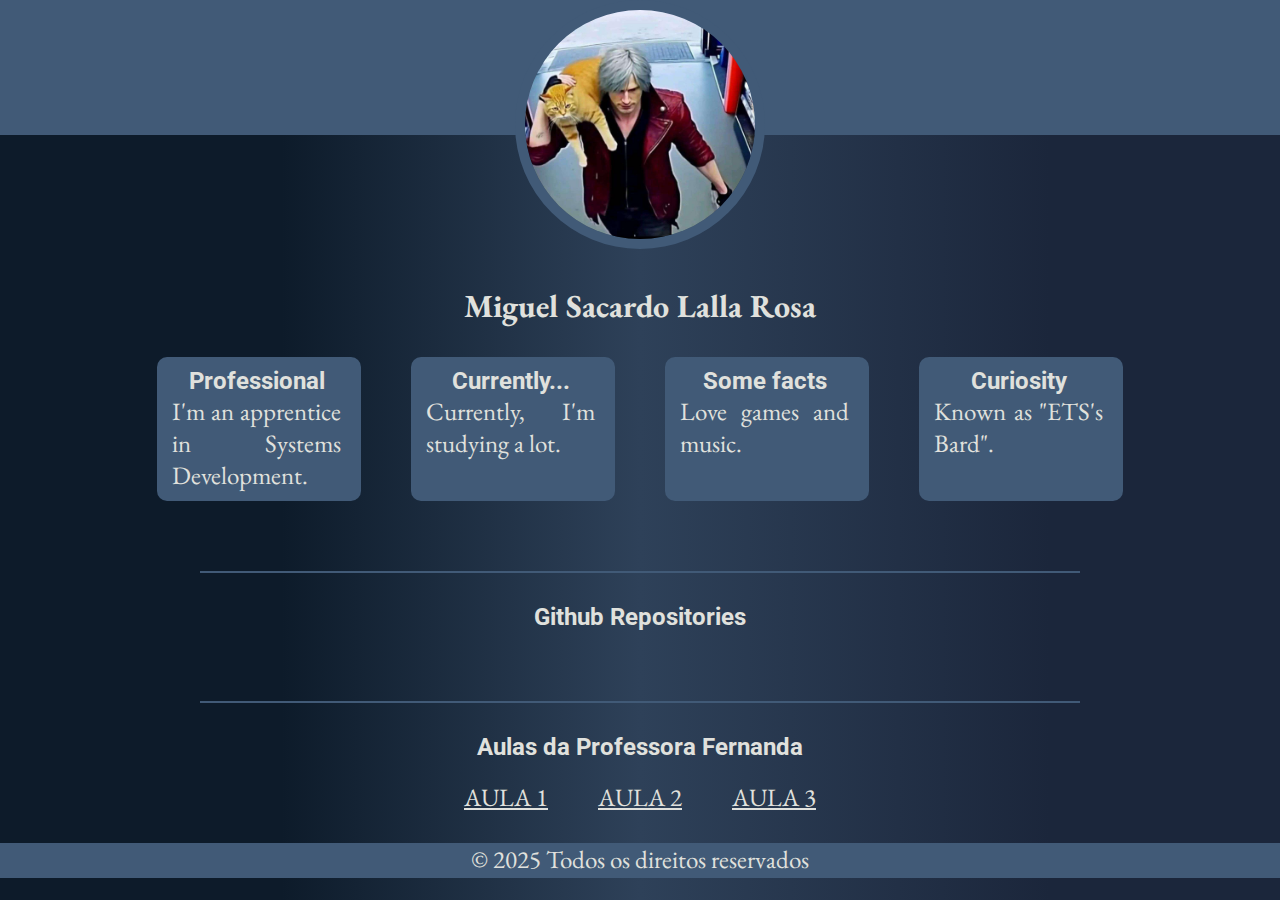
==== index.html @ 4fe7d54e "first commit" ====
<!DOCTYPE html>
<html lang="en">
  <head>
    <meta charset="UTF-8" />
    <meta name="viewport" content="width=device-width, initial-scale=1.0" />
    <title>Portfolio Miguel</title>

    <!-- Importing CSS -->
    <link rel="stylesheet" href="./styles/style.css" />

    <!-- Importing google fonts - UBUNTU-->
    <link rel="preconnect" href="https://fonts.googleapis.com" />
    <link rel="preconnect" href="https://fonts.gstatic.com" crossorigin />
    <link
      href="https://fonts.googleapis.com/css2?family=EB+Garamond:ital,wght@0,400..800;1,400..800&family=Roboto:ital,wght@0,100;0,300;0,400;0,500;0,700;0,900;1,100;1,300;1,400;1,500;1,700;1,900&family=Ubuntu:ital,wght@0,300;0,400;0,500;0,700;1,300;1,400;1,500;1,700&display=swap"
      rel="stylesheet"
    />

    <!-- Importing google fonts - Roboto -->
    <link rel="preconnect" href="https://fonts.googleapis.com" />
    <link rel="preconnect" href="https://fonts.gstatic.com" crossorigin />
    <link
      href="https://fonts.googleapis.com/css2?family=EB+Garamond:ital,wght@0,400..800;1,400..800&family=Roboto:ital,wght@0,100;0,300;0,400;0,500;0,700;0,900;1,100;1,300;1,400;1,500;1,700;1,900&family=Ubuntu:ital,wght@0,300;0,400;0,500;0,700;1,300;1,400;1,500;1,700&display=swap"
      rel="stylesheet"
    />
  </head>
  <body>
    <header id="header">
      <!-- it will contain some profile information -->
      <div class="header-informations">
        <div class="circle-picture">
          <img src="./imgs/profile_picture.jpeg" alt="profile picture" />
        </div>
      </div>

      <!-- profile name -->
      <h1>Miguel Sacardo Lalla Rosa</h1>
    </header>
    <!-- end header -->

    <main id="main">
      <section class="bio">
        <div class="container">
          <div class="informations">
            <div>
              <h2>Professional</h2>
              <p>I'm an apprentice in Systems Development.</p>
            </div>

            <div>
              <h2>Currently...</h2>
              <p>Currently, I'm studying a lot.</p>
            </div>

            <div>
              <h2>Some facts</h2>
              <p>Love games and music.</p>
            </div>

            <div>
              <h2>Curiosity</h2>
              <p>Known as "ETS's Bard".</p>
            </div>
          </div>
        </div>
        <!--end container-->
      </section>
      <!--end section-->

      <div class="separator"></div>

      <!--All information here is obtained from JavaScript-->
      <section class="github-repositories">
        <div class="container">
          <h2>Github Repositories</h2>
          <div id="list"></div>
        </div>
        <!-- end div container -->
      </section>

      <div class="separator"></div>

      <section class="frontend-exercises">
        <div class="container">
          <h2>Aulas da Professora Fernanda</h2>

          <div class="classes">
            <p><a href="aula1.html">AULA 1</a></p>
            <p><a href="aula2.html">AULA 2</a></p>
            <p><a href="aula3.html">AULA 3</a></p>
          </div>
        </div>
      </section>
    </main>
    <!-- end main -->

    <footer id="footer">
        <div class="footer-site">
            <div class="container">
                <p>&copy; 2025 Todos os direitos reservados </p>
            </div>
        </div>
    </footer>
    <!-- end footer -->

    <!-- Calling the js script -->
    <script src="./scripts/index.js"></script>
  </body>
</html>
---- styles/style.css ----
/* CSS RESET */
* {
  padding: 0;
  margin: 0;
  box-sizing: border-box;
}

/* general */
body {
  background: rgb(13, 27, 42);
  background: linear-gradient(
    90deg,
    rgba(13, 27, 42, 1) 22%,
    rgba(46, 65, 89, 1) 50%,
    rgba(27, 38, 59, 1) 82%
  );
  color: #e0e1dd;
  font-family: "EB Garamond", serif;
}

p {
  text-align: justify;
  font-size: 25px;
}

h2 {
  font-family: "Roboto", serif;
}

a {
  color: #e0e1dd;
  font-size: 25px;
}

.separator {
  border: 0.5px solid #415a77;
  margin-top: 4.375rem;
  margin-left: 12.5rem;
  margin-right: 12.5rem;
}

/* any circle picture */
.circle-picture {
  width: 250px;
}

.circle-picture img {
  width: 100%;
  border-radius: 100%;
  border: 10px solid #415a77;
}

/* layout */
.container {
  max-width: 1440px;
  margin: 0 auto;
}

/* Header */
#header .header-informations {
  display: flex;
  justify-content: center;
  width: 100%;
  height: 135px;
  background-color: #415a77;
}

#header h1 {
  margin-top: 9.375rem;
  text-align: center;
}

/* main - bio */
.bio .container .informations {
  display: flex;
  justify-content: center;

  margin-top: 1.875rem;
  column-gap: 3.125rem;
}

.bio .container .informations div {
  padding: 0.625rem 1.25rem 0.625rem 0.938rem;
  max-width: 12.75rem;
  border-radius: 0.625rem;

  transition: 0.2s;

  text-align: center;

  background-color: #415a77;
}

.bio .container .informations div:hover {
  transform: scale(1.05);
}

/* main - git repositories */
.container h2 {
  text-align: center;
}
.github-repositories .container {
  margin-top: 1.875rem;
}

.github-repositories .container .card-repository {
  padding: 0.625rem 1.563rem 0.625rem 1.563rem;
  border-radius: 10px;
  margin-top: 1.25rem;
  background-color: #778da9;
}

/* main - classes */
.frontend-exercises .container{
    margin-top: 1.875rem;
}

.frontend-exercises .container .classes{
    display: flex;
    flex-wrap: nowrap;
    justify-content: center;

    column-gap: 3.125rem ;

    margin-top: 1.25rem;
}

.frontend-exercises .container .classes p{
    transition: 0.2s;
}

.frontend-exercises .container .classes p:hover{
    transform: scale(1.1);
}


/* footer */
.footer-site{
    background-color: #415a77;
    width: 100%;
    height: 35px;
    margin-top: 1.875rem;
    
    display: flex;
    justify-content: center;
}


/* text content 
This part is for all classes that are only theoretical content */
.text-content h2{
  text-align: left;
}

.text-content div{
  margin-top: 1.25rem;
}
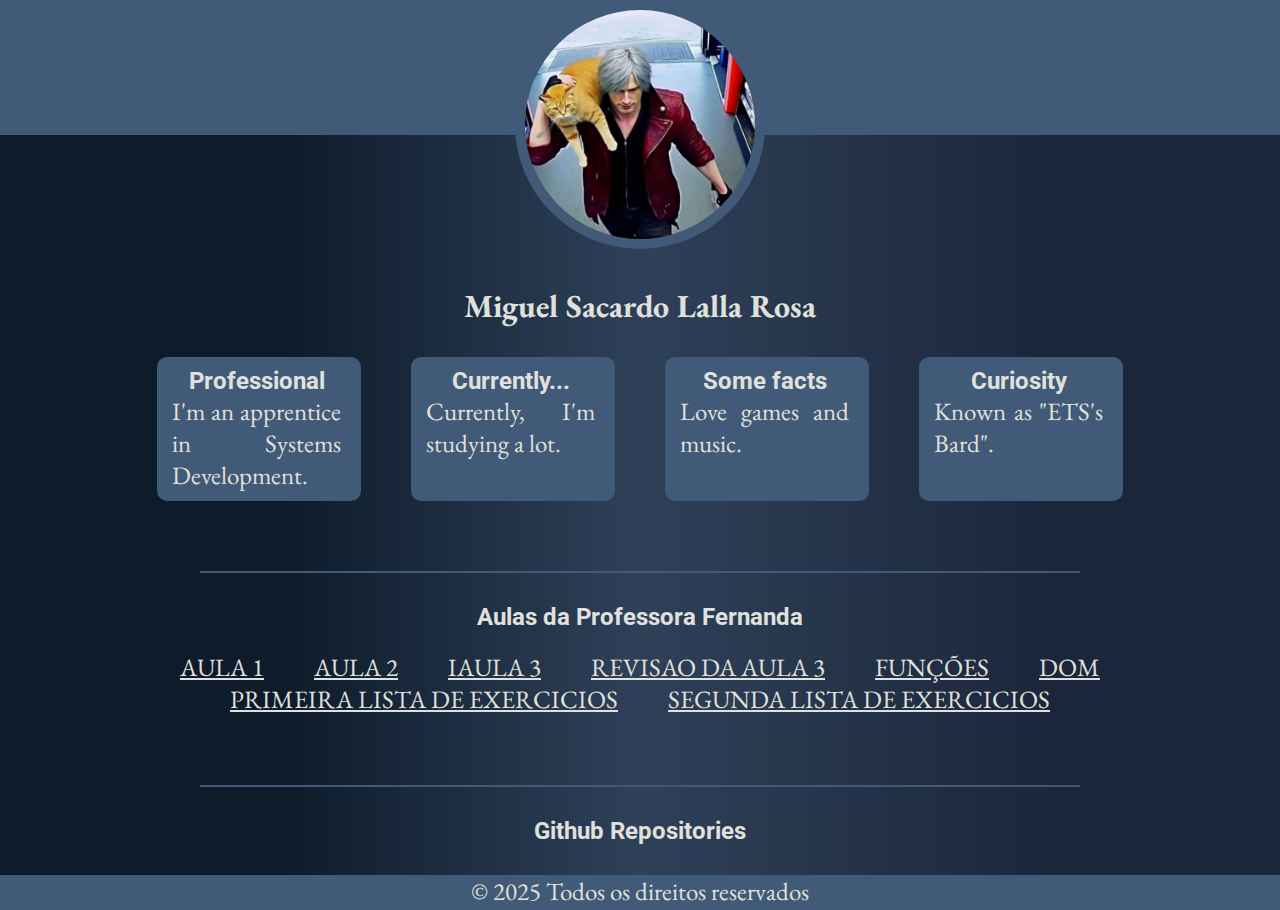
==== commit ccdbcf58: "finishing the portifolio, now the exercices and classes are here 07/03/2025" ====
--- a/index.html
+++ b/index.html
@@ -69,6 +69,25 @@
 
       <div class="separator"></div>
 
+      <section class="frontend-exercises">
+        <div class="container">
+          <h2>Aulas da Professora Fernanda</h2>
+
+          <div class="classes">
+            <p><a href="aula1.html" target="_blank">AULA 1</a></p>
+            <p><a href="aula2.html" target="_blank">AULA 2</a></p>
+            <p><a href="aula3.html" target="_blank">IAULA 3</a></p>
+            <p><a href="revisao_aula_3.html" target="_blank">REVISAO DA AULA 3</a></p>
+            <p><a href="./aula4/aula4.html" target="_blank">FUNÇÕES</a></p>
+            <p><a href="./aula4/aula4_dom.html" target="_blank">DOM</a></p>
+            <p><a href="primeira_lista.html" target="_blank">PRIMEIRA LISTA DE EXERCICIOS</a></p>
+            <p><a href="segunda_lista.html" target="_blank">SEGUNDA LISTA DE EXERCICIOS</a></p>
+          </div>
+        </div>
+      </section>
+
+      <div class="separator"></div>
+
       <!--All information here is obtained from JavaScript-->
       <section class="github-repositories">
         <div class="container">
@@ -78,19 +97,6 @@
         <!-- end div container -->
       </section>
 
-      <div class="separator"></div>
-
-      <section class="frontend-exercises">
-        <div class="container">
-          <h2>Aulas da Professora Fernanda</h2>
-
-          <div class="classes">
-            <p><a href="aula1.html">AULA 1</a></p>
-            <p><a href="aula2.html">AULA 2</a></p>
-            <p><a href="aula3.html">AULA 3</a></p>
-          </div>
-        </div>
-      </section>
     </main>
     <!-- end main -->
 
--- a/styles/style.css
+++ b/styles/style.css
@@ -117,7 +117,7 @@
 
 .frontend-exercises .container .classes{
     display: flex;
-    flex-wrap: nowrap;
+    flex-wrap: wrap;
     justify-content: center;
 
     column-gap: 3.125rem ;
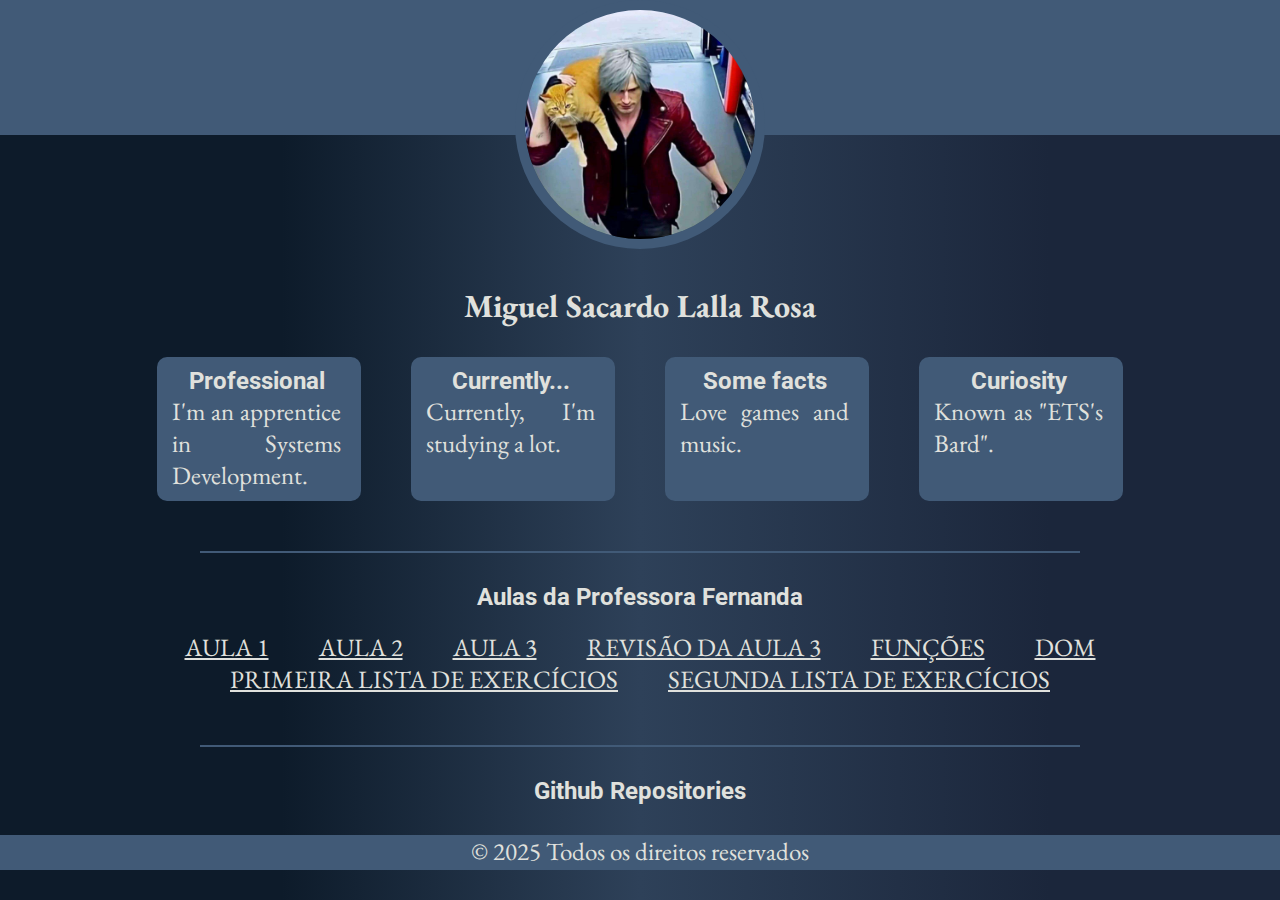
==== commit f4efb35e: "Update portifolio 12/03/2025" ====
--- a/index.html
+++ b/index.html
@@ -76,12 +76,12 @@
           <div class="classes">
             <p><a href="aula1.html" target="_blank">AULA 1</a></p>
             <p><a href="aula2.html" target="_blank">AULA 2</a></p>
-            <p><a href="aula3.html" target="_blank">IAULA 3</a></p>
-            <p><a href="revisao_aula_3.html" target="_blank">REVISAO DA AULA 3</a></p>
+            <p><a href="aula3.html" target="_blank">AULA 3</a></p>
+            <p><a href="revisao_aula_3.html" target="_blank">REVISÃO DA AULA 3</a></p>
             <p><a href="./aula4/aula4.html" target="_blank">FUNÇÕES</a></p>
             <p><a href="./aula4/aula4_dom.html" target="_blank">DOM</a></p>
-            <p><a href="primeira_lista.html" target="_blank">PRIMEIRA LISTA DE EXERCICIOS</a></p>
-            <p><a href="segunda_lista.html" target="_blank">SEGUNDA LISTA DE EXERCICIOS</a></p>
+            <p><a href="primeira_lista.html" target="_blank">PRIMEIRA LISTA DE EXERCÍCIOS</a></p>
+            <p><a href="segunda_lista.html" target="_blank">SEGUNDA LISTA DE EXERCÍCIOS</a></p>
           </div>
         </div>
       </section>
--- a/styles/style.css
+++ b/styles/style.css
@@ -34,7 +34,7 @@
 
 .separator {
   border: 0.5px solid #415a77;
-  margin-top: 4.375rem;
+  margin-top: 3.125rem;
   margin-left: 12.5rem;
   margin-right: 12.5rem;
 }
@@ -84,15 +84,9 @@
   max-width: 12.75rem;
   border-radius: 0.625rem;
 
-  transition: 0.2s;
-
   text-align: center;
 
   background-color: #415a77;
-}
-
-.bio .container .informations div:hover {
-  transform: scale(1.05);
 }
 
 /* main - git repositories */
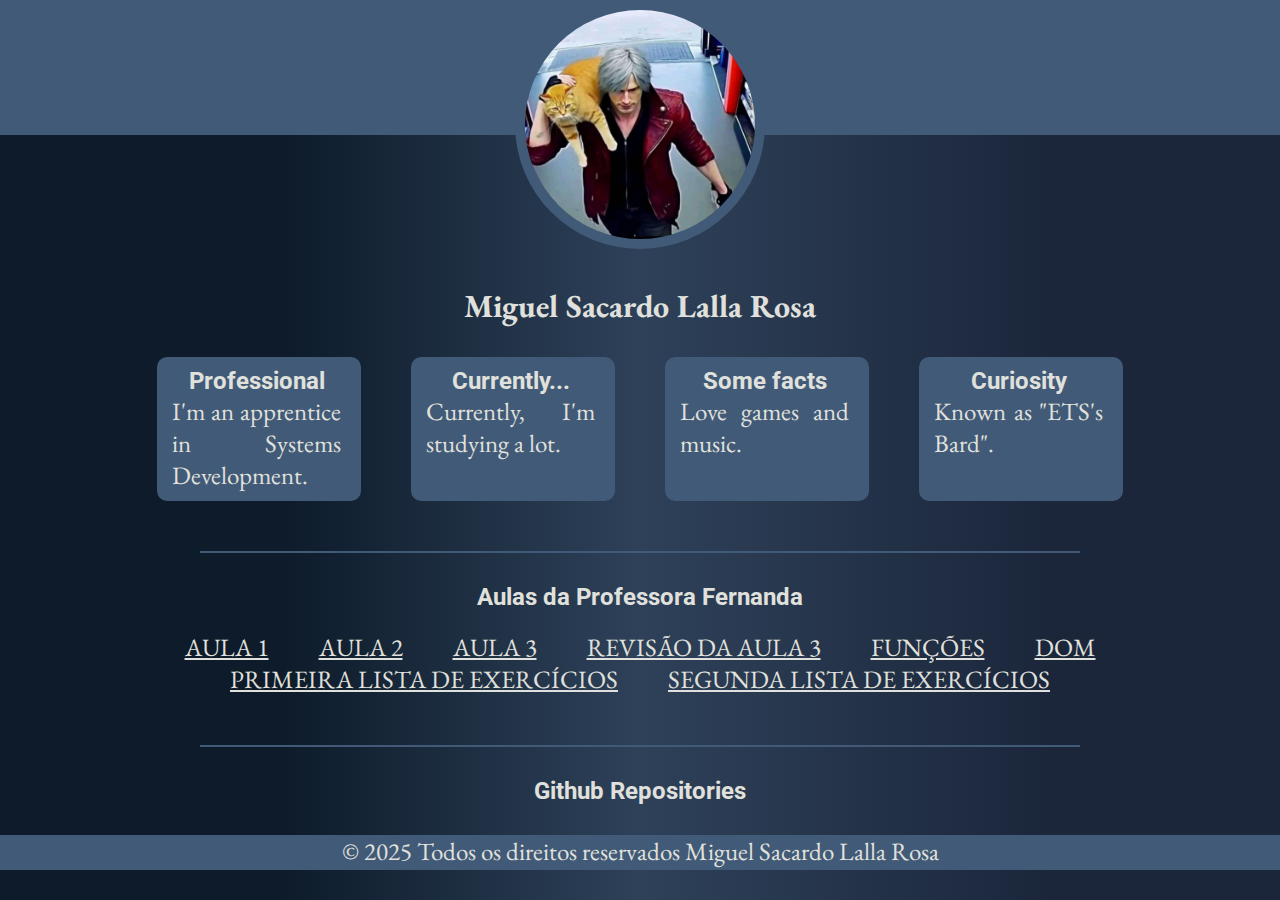
==== commit 2a101ea0: "adding comments to the source code 12/03/2025" ====
--- a/index.html
+++ b/index.html
@@ -36,11 +36,12 @@
       <!-- profile name -->
       <h1>Miguel Sacardo Lalla Rosa</h1>
     </header>
-    <!-- end header -->
 
     <main id="main">
       <section class="bio">
         <div class="container">
+
+          <!-- the div for informations contains some curious about me -->
           <div class="informations">
             <div>
               <h2>Professional</h2>
@@ -63,12 +64,11 @@
             </div>
           </div>
         </div>
-        <!--end container-->
       </section>
-      <!--end section-->
 
       <div class="separator"></div>
 
+      <!-- here, there are the Fernanda's class and exercices-->
       <section class="frontend-exercises">
         <div class="container">
           <h2>Aulas da Professora Fernanda</h2>
@@ -88,26 +88,23 @@
 
       <div class="separator"></div>
 
-      <!--All information here is obtained from JavaScript-->
+      <!-- All information here is obtained from JavaScript. The JavaScript calls the github API to get my public repositories -->
       <section class="github-repositories">
         <div class="container">
           <h2>Github Repositories</h2>
           <div id="list"></div>
         </div>
-        <!-- end div container -->
       </section>
 
     </main>
-    <!-- end main -->
 
     <footer id="footer">
         <div class="footer-site">
             <div class="container">
-                <p>&copy; 2025 Todos os direitos reservados </p>
+                <p>&copy; 2025 Todos os direitos reservados Miguel Sacardo Lalla Rosa</p>
             </div>
         </div>
     </footer>
-    <!-- end footer -->
 
     <!-- Calling the js script -->
     <script src="./scripts/index.js"></script>
--- a/styles/style.css
+++ b/styles/style.css
@@ -102,6 +102,7 @@
   border-radius: 10px;
   margin-top: 1.25rem;
   background-color: #778da9;
+
 }
 
 /* main - classes */
